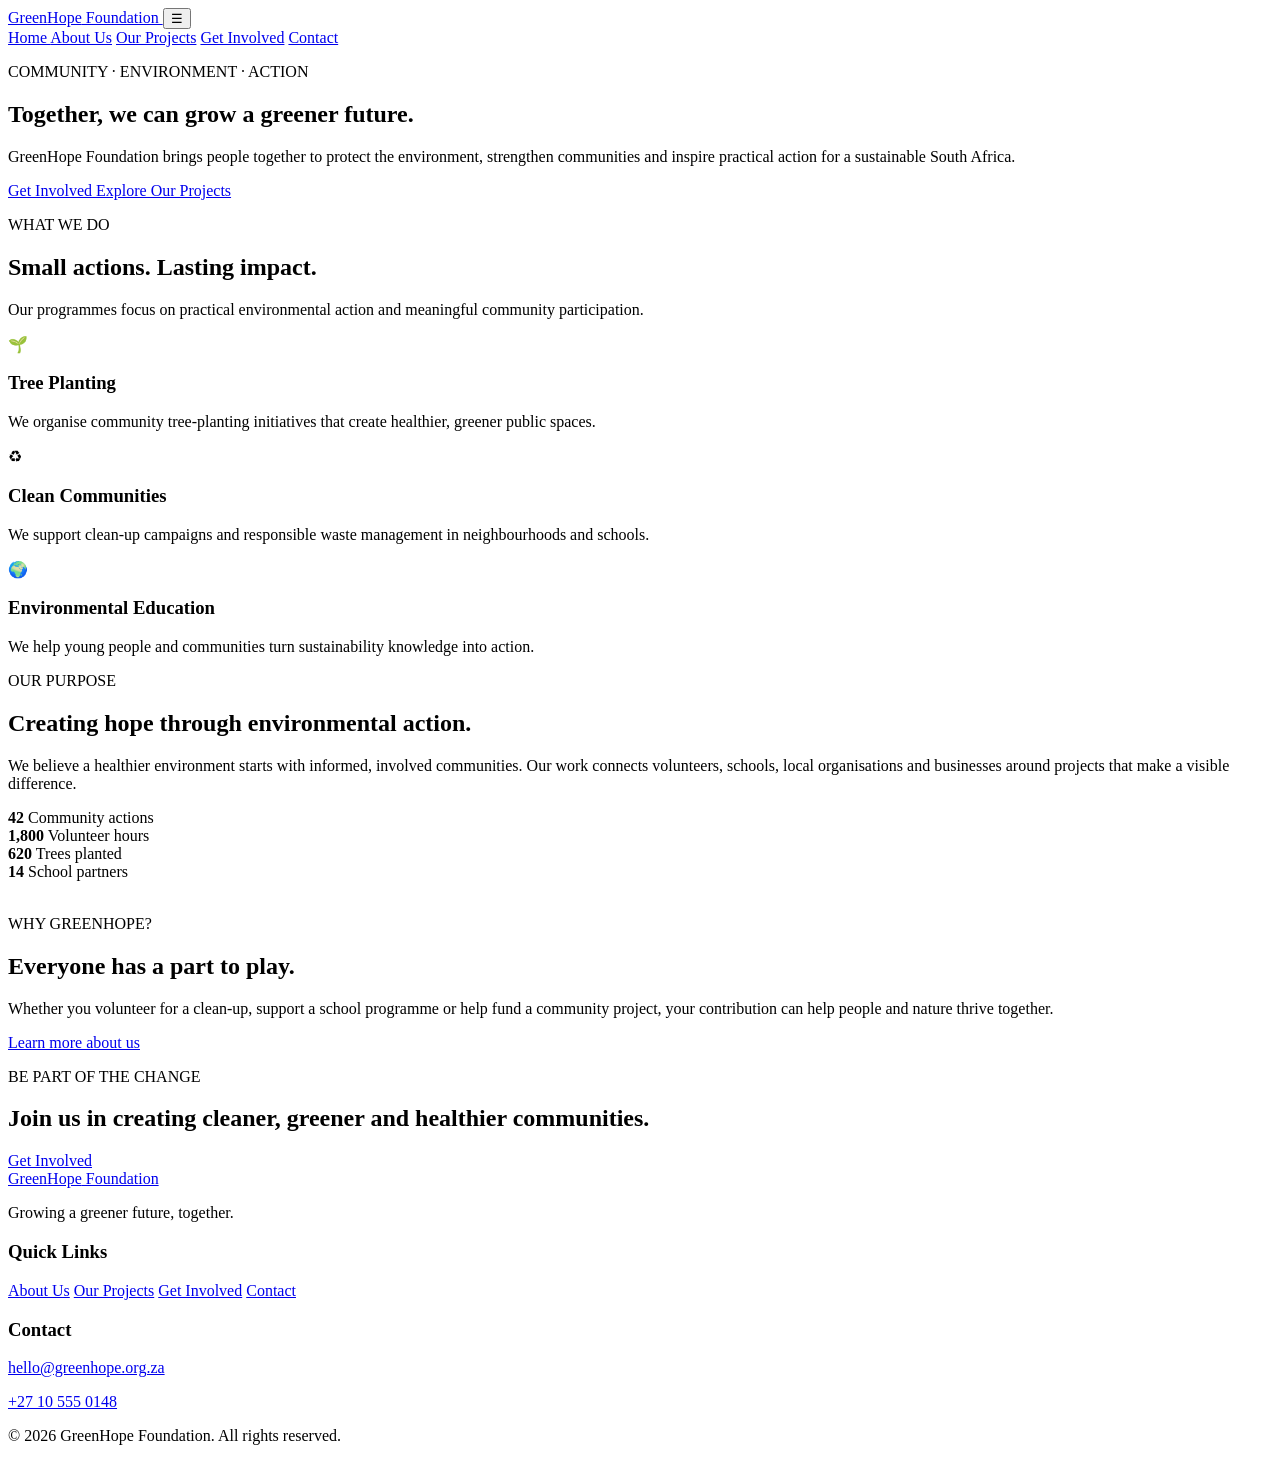
==== index.html @ b0acec1b "Add files via upload" ====
<!DOCTYPE html>
<html lang="en">
<head>
    <meta charset="UTF-8">
    <meta name="viewport" content="width=device-width, initial-scale=1.0">

    <meta
        name="description"
        content="GreenHope Foundation connects people and practical environmental action in South Africa."
    >

    <title>GreenHope Foundation | Growing a Greener Future</title>

    <link rel="stylesheet" href="css/style.css">
</head>

<body>

    <header class="site-header">
        <a class="logo" href="index.html">
            Green<span>Hope</span> Foundation
        </a>

        <button
            class="menu-toggle"
            type="button"
            aria-label="Open navigation"
            aria-expanded="false"
        >
            ☰
        </button>

        <nav class="main-nav" aria-label="Main navigation">
            <a
                class="active"
                aria-current="page"
                href="index.html"
            >
                Home
            </a>

            <a href="about.html">About Us</a>
            <a href="projects.html">Our Projects</a>
            <a href="enquiry.html">Get Involved</a>
            <a href="contact.html">Contact</a>
        </nav>
    </header>

    <main>

        <section
            class="hero"
            style="--hero-image: url('https://images.unsplash.com/photo-1441974231531-c6227db76b6e?auto=format&amp;fit=crop&amp;w=1800&amp;q=80')"
        >
            <div class="hero__content">
                <p class="eyebrow">
                    COMMUNITY · ENVIRONMENT · ACTION
                </p>

                <h1>
                    Together, we can grow a greener future.
                </h1>

                <p>
                    GreenHope Foundation brings people together to protect
                    the environment, strengthen communities and inspire
                    practical action for a sustainable South Africa.
                </p>

                <div class="button-group">
                    <a
                        class="button button--primary"
                        href="enquiry.html"
                    >
                        Get Involved
                    </a>

                    <a
                        class="button button--outline"
                        href="projects.html"
                    >
                        Explore Our Projects
                    </a>
                </div>
            </div>
        </section>

        <section class="section">
            <div class="section__inner">

                <div class="section-heading section-heading--center reveal">
                    <p class="eyebrow">
                        WHAT WE DO
                    </p>

                    <h2>
                        Small actions. Lasting impact.
                    </h2>

                    <p>
                        Our programmes focus on practical environmental
                        action and meaningful community participation.
                    </p>
                </div>

                <div class="grid grid--three">

                    <article class="card reveal">
                        <div class="icon" aria-hidden="true">
                            🌱
                        </div>

                        <h3>
                            Tree Planting
                        </h3>

                        <p>
                            We organise community tree-planting initiatives
                            that create healthier, greener public spaces.
                        </p>
                    </article>

                    <article class="card reveal">
                        <div class="icon" aria-hidden="true">
                            ♻
                        </div>

                        <h3>
                            Clean Communities
                        </h3>

                        <p>
                            We support clean-up campaigns and responsible
                            waste management in neighbourhoods and schools.
                        </p>
                    </article>

                    <article class="card reveal">
                        <div class="icon" aria-hidden="true">
                            🌍
                        </div>

                        <h3>
                            Environmental Education
                        </h3>

                        <p>
                            We help young people and communities turn
                            sustainability knowledge into action.
                        </p>
                    </article>

                </div>
            </div>
        </section>

        <section class="section section--dark">
            <div class="section__inner purpose reveal">

                <div>
                    <p class="eyebrow">
                        OUR PURPOSE
                    </p>

                    <h2>
                        Creating hope through environmental action.
                    </h2>
                </div>

                <p>
                    We believe a healthier environment starts with informed,
                    involved communities. Our work connects volunteers,
                    schools, local organisations and businesses around
                    projects that make a visible difference.
                </p>

            </div>
        </section>

        <section
            class="impact-strip"
            aria-label="GreenHope impact highlights"
        >

            <div class="impact-stat">
                <strong data-counter="42">42</strong>
                <span>Community actions</span>
            </div>

            <div class="impact-stat">
                <strong data-counter="1800">1,800</strong>
                <span>Volunteer hours</span>
            </div>

            <div class="impact-stat">
                <strong data-counter="620">620</strong>
                <span>Trees planted</span>
            </div>

            <div class="impact-stat">
                <strong data-counter="14">14</strong>
                <span>School partners</span>
            </div>

        </section>

        <section class="section section--tint">
            <div class="section__inner feature">

                <picture>
                    <source
                        media="(max-width: 600px)"
                        srcset="https://images.unsplash.com/photo-1542601906990-b4d3fb778b09?auto=format&amp;fit=crop&amp;w=700&amp;q=75"
                    >

                    <img
                        class="feature__image"
                        src="https://images.unsplash.com/photo-1542601906990-b4d3fb778b09?auto=format&amp;fit=crop&amp;w=1200&amp;q=80"
                        sizes="(max-width: 600px) 100vw, 50vw"
                        alt="Hands holding a young plant"
                        loading="lazy"
                    >
                </picture>

                <div class="feature__content">
                    <p class="eyebrow">
                        WHY GREENHOPE?
                    </p>

                    <h2>
                        Everyone has a part to play.
                    </h2>

                    <p>
                        Whether you volunteer for a clean-up, support a
                        school programme or help fund a community project,
                        your contribution can help people and nature thrive
                        together.
                    </p>

                    <p>
                        <a
                            class="button button--primary"
                            href="about.html"
                        >
                            Learn more about us
                        </a>
                    </p>
                </div>

            </div>
        </section>

        <section class="section section--dark">
            <div class="section__inner cta">

                <div>
                    <p class="eyebrow">
                        BE PART OF THE CHANGE
                    </p>

                    <h2>
                        Join us in creating cleaner, greener and healthier
                        communities.
                    </h2>
                </div>

                <a
                    class="button button--light"
                    href="enquiry.html"
                >
                    Get Involved
                </a>

            </div>
        </section>

    </main>

    <footer class="site-footer">

        <div>
            <a class="logo" href="index.html">
                Green<span>Hope</span> Foundation
            </a>

            <p>
                Growing a greener future, together.
            </p>
        </div>

        <div>
            <h3>
                Quick Links
            </h3>

            <a href="about.html">About Us</a>
            <a href="projects.html">Our Projects</a>
            <a href="enquiry.html">Get Involved</a>
            <a href="contact.html">Contact</a>
        </div>

        <div>
            <h3>
                Contact
            </h3>

            <p>
                <a href="mailto:hello@greenhope.org.za">
                    hello@greenhope.org.za
                </a>
            </p>

            <p>
                <a href="tel:+27105550148">
                    +27 10 555 0148
                </a>
            </p>
        </div>

    </footer>

    <div class="copyright">
        <p>
            &copy; 2026 GreenHope Foundation. All rights reserved.
        </p>
    </div>

    <script src="js/script.js"></script>

</body>
</html>
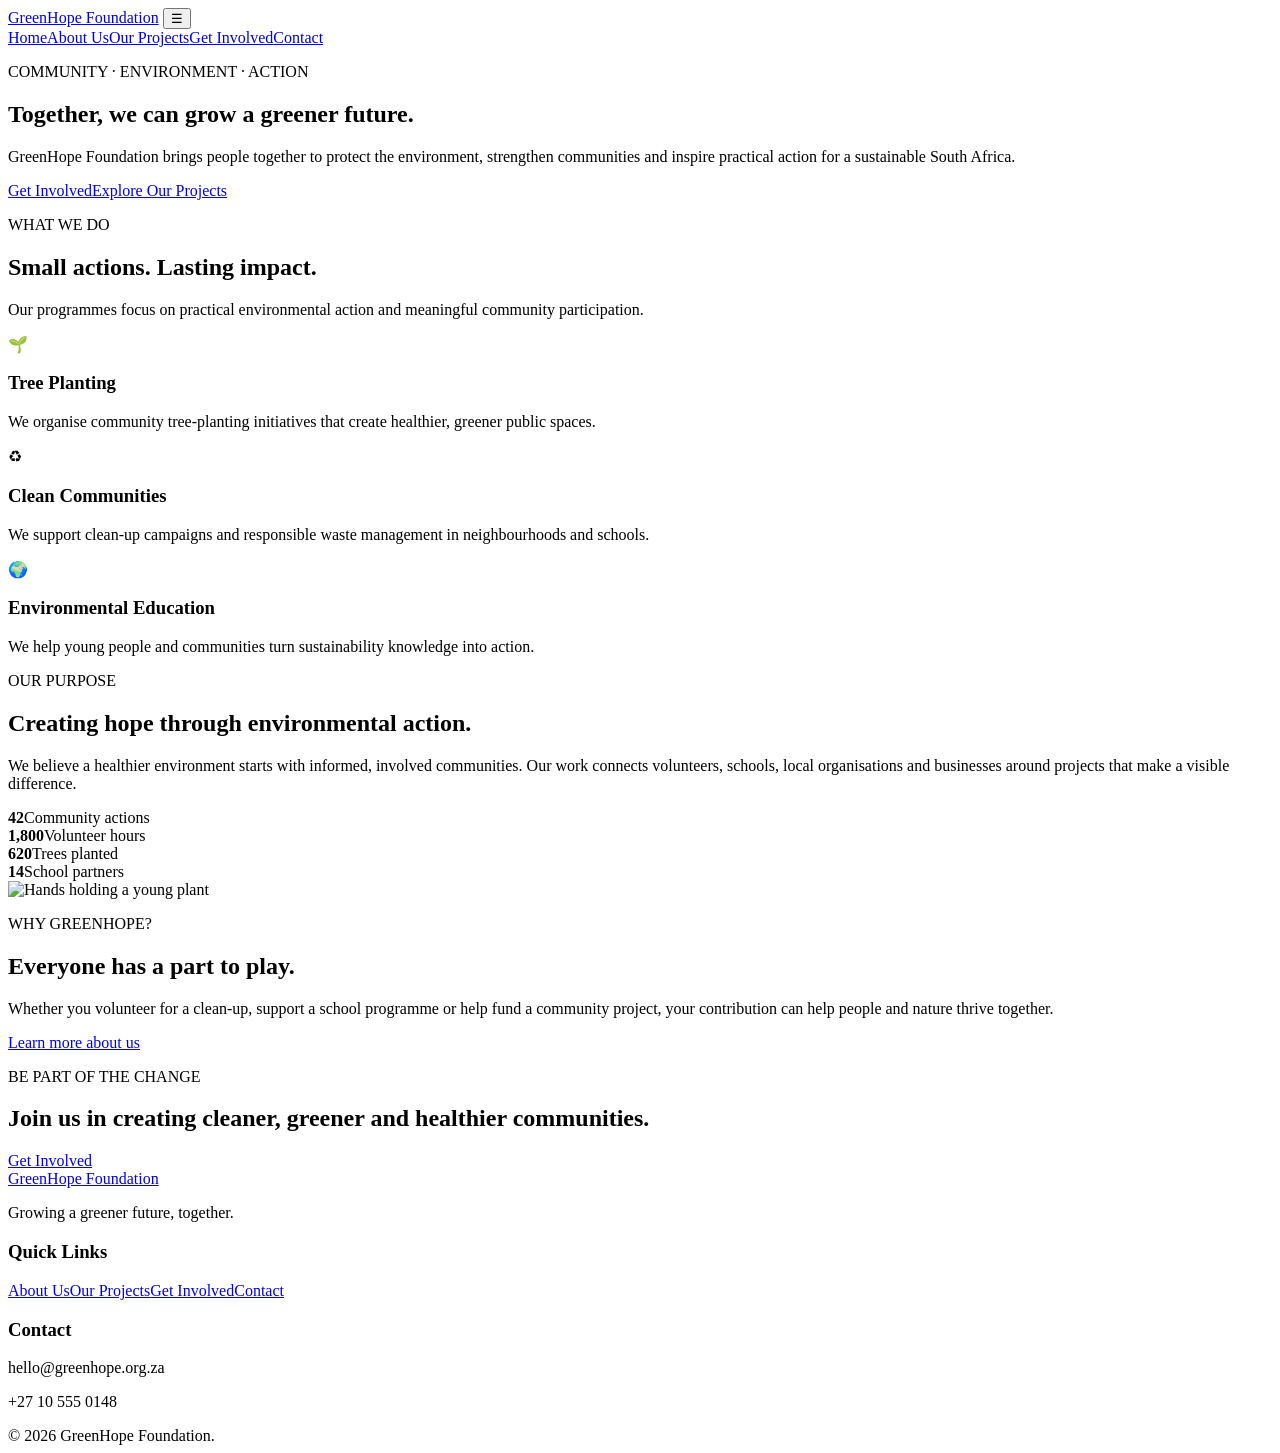
==== commit ec61455d: "SEO Homepage title, meta description and headings" ====
--- a/index.html
+++ b/index.html
@@ -1,332 +1,31 @@
-<!DOCTYPE html>
+<!doctype html>
 <html lang="en">
 <head>
-    <meta charset="UTF-8">
-    <meta name="viewport" content="width=device-width, initial-scale=1.0">
-
-    <meta
-        name="description"
-        content="GreenHope Foundation connects people and practical environmental action in South Africa."
-    >
-
-    <title>GreenHope Foundation | Growing a Greener Future</title>
-
-    <link rel="stylesheet" href="css/style.css">
+  <meta charset="utf-8">
+  <meta name="viewport" content="width=device-width, initial-scale=1">
+  <meta name="description" content="GreenHope Foundation connects people and practical environmental action in South Africa.">
+  <meta name="keywords" content="GreenHope Foundation, environmental projects South Africa, volunteer, sustainability, community action">
+  <title>GreenHope Foundation | Growing a Greener Future</title>
+  <link rel="stylesheet" href="css/style.css">
 </head>
-
 <body>
-
-    <header class="site-header">
-        <a class="logo" href="index.html">
-            Green<span>Hope</span> Foundation
-        </a>
-
-        <button
-            class="menu-toggle"
-            type="button"
-            aria-label="Open navigation"
-            aria-expanded="false"
-        >
-            ☰
-        </button>
-
-        <nav class="main-nav" aria-label="Main navigation">
-            <a
-                class="active"
-                aria-current="page"
-                href="index.html"
-            >
-                Home
-            </a>
-
-            <a href="about.html">About Us</a>
-            <a href="projects.html">Our Projects</a>
-            <a href="enquiry.html">Get Involved</a>
-            <a href="contact.html">Contact</a>
-        </nav>
-    </header>
-
-    <main>
-
-        <section
-            class="hero"
-            style="--hero-image: url('https://images.unsplash.com/photo-1441974231531-c6227db76b6e?auto=format&amp;fit=crop&amp;w=1800&amp;q=80')"
-        >
-            <div class="hero__content">
-                <p class="eyebrow">
-                    COMMUNITY · ENVIRONMENT · ACTION
-                </p>
-
-                <h1>
-                    Together, we can grow a greener future.
-                </h1>
-
-                <p>
-                    GreenHope Foundation brings people together to protect
-                    the environment, strengthen communities and inspire
-                    practical action for a sustainable South Africa.
-                </p>
-
-                <div class="button-group">
-                    <a
-                        class="button button--primary"
-                        href="enquiry.html"
-                    >
-                        Get Involved
-                    </a>
-
-                    <a
-                        class="button button--outline"
-                        href="projects.html"
-                    >
-                        Explore Our Projects
-                    </a>
-                </div>
-            </div>
-        </section>
-
-        <section class="section">
-            <div class="section__inner">
-
-                <div class="section-heading section-heading--center reveal">
-                    <p class="eyebrow">
-                        WHAT WE DO
-                    </p>
-
-                    <h2>
-                        Small actions. Lasting impact.
-                    </h2>
-
-                    <p>
-                        Our programmes focus on practical environmental
-                        action and meaningful community participation.
-                    </p>
-                </div>
-
-                <div class="grid grid--three">
-
-                    <article class="card reveal">
-                        <div class="icon" aria-hidden="true">
-                            🌱
-                        </div>
-
-                        <h3>
-                            Tree Planting
-                        </h3>
-
-                        <p>
-                            We organise community tree-planting initiatives
-                            that create healthier, greener public spaces.
-                        </p>
-                    </article>
-
-                    <article class="card reveal">
-                        <div class="icon" aria-hidden="true">
-                            ♻
-                        </div>
-
-                        <h3>
-                            Clean Communities
-                        </h3>
-
-                        <p>
-                            We support clean-up campaigns and responsible
-                            waste management in neighbourhoods and schools.
-                        </p>
-                    </article>
-
-                    <article class="card reveal">
-                        <div class="icon" aria-hidden="true">
-                            🌍
-                        </div>
-
-                        <h3>
-                            Environmental Education
-                        </h3>
-
-                        <p>
-                            We help young people and communities turn
-                            sustainability knowledge into action.
-                        </p>
-                    </article>
-
-                </div>
-            </div>
-        </section>
-
-        <section class="section section--dark">
-            <div class="section__inner purpose reveal">
-
-                <div>
-                    <p class="eyebrow">
-                        OUR PURPOSE
-                    </p>
-
-                    <h2>
-                        Creating hope through environmental action.
-                    </h2>
-                </div>
-
-                <p>
-                    We believe a healthier environment starts with informed,
-                    involved communities. Our work connects volunteers,
-                    schools, local organisations and businesses around
-                    projects that make a visible difference.
-                </p>
-
-            </div>
-        </section>
-
-        <section
-            class="impact-strip"
-            aria-label="GreenHope impact highlights"
-        >
-
-            <div class="impact-stat">
-                <strong data-counter="42">42</strong>
-                <span>Community actions</span>
-            </div>
-
-            <div class="impact-stat">
-                <strong data-counter="1800">1,800</strong>
-                <span>Volunteer hours</span>
-            </div>
-
-            <div class="impact-stat">
-                <strong data-counter="620">620</strong>
-                <span>Trees planted</span>
-            </div>
-
-            <div class="impact-stat">
-                <strong data-counter="14">14</strong>
-                <span>School partners</span>
-            </div>
-
-        </section>
-
-        <section class="section section--tint">
-            <div class="section__inner feature">
-
-                <picture>
-                    <source
-                        media="(max-width: 600px)"
-                        srcset="https://images.unsplash.com/photo-1542601906990-b4d3fb778b09?auto=format&amp;fit=crop&amp;w=700&amp;q=75"
-                    >
-
-                    <img
-                        class="feature__image"
-                        src="https://images.unsplash.com/photo-1542601906990-b4d3fb778b09?auto=format&amp;fit=crop&amp;w=1200&amp;q=80"
-                        sizes="(max-width: 600px) 100vw, 50vw"
-                        alt="Hands holding a young plant"
-                        loading="lazy"
-                    >
-                </picture>
-
-                <div class="feature__content">
-                    <p class="eyebrow">
-                        WHY GREENHOPE?
-                    </p>
-
-                    <h2>
-                        Everyone has a part to play.
-                    </h2>
-
-                    <p>
-                        Whether you volunteer for a clean-up, support a
-                        school programme or help fund a community project,
-                        your contribution can help people and nature thrive
-                        together.
-                    </p>
-
-                    <p>
-                        <a
-                            class="button button--primary"
-                            href="about.html"
-                        >
-                            Learn more about us
-                        </a>
-                    </p>
-                </div>
-
-            </div>
-        </section>
-
-        <section class="section section--dark">
-            <div class="section__inner cta">
-
-                <div>
-                    <p class="eyebrow">
-                        BE PART OF THE CHANGE
-                    </p>
-
-                    <h2>
-                        Join us in creating cleaner, greener and healthier
-                        communities.
-                    </h2>
-                </div>
-
-                <a
-                    class="button button--light"
-                    href="enquiry.html"
-                >
-                    Get Involved
-                </a>
-
-            </div>
-        </section>
-
-    </main>
-
-    <footer class="site-footer">
-
-        <div>
-            <a class="logo" href="index.html">
-                Green<span>Hope</span> Foundation
-            </a>
-
-            <p>
-                Growing a greener future, together.
-            </p>
-        </div>
-
-        <div>
-            <h3>
-                Quick Links
-            </h3>
-
-            <a href="about.html">About Us</a>
-            <a href="projects.html">Our Projects</a>
-            <a href="enquiry.html">Get Involved</a>
-            <a href="contact.html">Contact</a>
-        </div>
-
-        <div>
-            <h3>
-                Contact
-            </h3>
-
-            <p>
-                <a href="mailto:hello@greenhope.org.za">
-                    hello@greenhope.org.za
-                </a>
-            </p>
-
-            <p>
-                <a href="tel:+27105550148">
-                    +27 10 555 0148
-                </a>
-            </p>
-        </div>
-
-    </footer>
-
-    <div class="copyright">
-        <p>
-            &copy; 2026 GreenHope Foundation. All rights reserved.
-        </p>
-    </div>
-
-    <script src="js/script.js"></script>
-
+  <header class="site-header">
+    <a class="logo" href="index.html">Green<span>Hope</span> Foundation</a>
+    <button class="menu-toggle" type="button" aria-label="Open navigation" aria-expanded="false">☰</button>
+    <nav class="main-nav" aria-label="Main navigation">
+      <a class="active" aria-current="page" href="index.html">Home</a><a href="about.html">About Us</a><a href="projects.html">Our Projects</a><a href="enquiry.html">Get Involved</a><a href="contact.html">Contact</a>
+    </nav>
+  </header>
+  <main>
+    <section class="hero" style="--hero-image: url('https://images.unsplash.com/photo-1441974231531-c6227db76b6e?auto=format&amp;fit=crop&amp;w=1800&amp;q=80')">
+      <div class="hero__content"><p class="eyebrow">COMMUNITY · ENVIRONMENT · ACTION</p><h1>Together, we can grow a greener future.</h1><p>GreenHope Foundation brings people together to protect the environment, strengthen communities and inspire practical action for a sustainable South Africa.</p><div class="button-group"><a class="button button--primary" href="enquiry.html">Get Involved</a><a class="button button--outline" href="projects.html">Explore Our Projects</a></div></div>
+    </section>
+    <section class="section"><div class="section__inner"><div class="section-heading section-heading--center reveal"><p class="eyebrow">WHAT WE DO</p><h2>Small actions. Lasting impact.</h2><p>Our programmes focus on practical environmental action and meaningful community participation.</p></div><div class="grid grid--three"><article class="card reveal"><div class="icon" aria-hidden="true">🌱</div><h3>Tree Planting</h3><p>We organise community tree-planting initiatives that create healthier, greener public spaces.</p></article><article class="card reveal"><div class="icon" aria-hidden="true">♻</div><h3>Clean Communities</h3><p>We support clean-up campaigns and responsible waste management in neighbourhoods and schools.</p></article><article class="card reveal"><div class="icon" aria-hidden="true">🌍</div><h3>Environmental Education</h3><p>We help young people and communities turn sustainability knowledge into action.</p></article></div></div></section>
+    <section class="section section--dark"><div class="section__inner purpose reveal"><div><p class="eyebrow">OUR PURPOSE</p><h2>Creating hope through environmental action.</h2></div><p>We believe a healthier environment starts with informed, involved communities. Our work connects volunteers, schools, local organisations and businesses around projects that make a visible difference.</p></div></section>
+    <section class="impact-strip" aria-label="GreenHope impact highlights"><div class="impact-stat"><strong data-counter="42">42</strong><span>Community actions</span></div><div class="impact-stat"><strong data-counter="1800">1,800</strong><span>Volunteer hours</span></div><div class="impact-stat"><strong data-counter="620">620</strong><span>Trees planted</span></div><div class="impact-stat"><strong data-counter="14">14</strong><span>School partners</span></div></section>
+    <section class="section section--tint"><div class="section__inner feature"><picture><source media="(max-width: 600px)" srcset="https://images.unsplash.com/photo-1542601906990-b4d3fb778b09?auto=format&amp;fit=crop&amp;w=700&amp;q=75"><img class="feature__image" src="https://images.unsplash.com/photo-1542601906990-b4d3fb778b09?auto=format&amp;fit=crop&amp;w=1200&amp;q=80" sizes="(max-width: 600px) 100vw, 50vw" alt="Hands holding a young plant" loading="lazy"></picture><div class="feature__content"><p class="eyebrow">WHY GREENHOPE?</p><h2>Everyone has a part to play.</h2><p>Whether you volunteer for a clean-up, support a school programme or help fund a community project, your contribution can help people and nature thrive together.</p><p><a class="button button--primary" href="about.html">Learn more about us</a></p></div></div></section>
+    <section class="section section--dark"><div class="section__inner cta"><div><p class="eyebrow">BE PART OF THE CHANGE</p><h2>Join us in creating cleaner, greener and healthier communities.</h2></div><a class="button button--light" href="enquiry.html">Get Involved</a></div></section>
+  </main>
+  <footer class="site-footer"><div><a class="logo" href="index.html">Green<span>Hope</span> Foundation</a><p>Growing a greener future, together.</p></div><div><h3>Quick Links</h3><a href="about.html">About Us</a><a href="projects.html">Our Projects</a><a href="enquiry.html">Get Involved</a><a href="contact.html">Contact</a></div><div><h3>Contact</h3><p>hello@greenhope.org.za</p><p>+27 10 555 0148</p></div></footer><div class="copyright">© 2026 GreenHope Foundation.</div><script src="js/script.js"></script>
 </body>
-</html>+</html>
